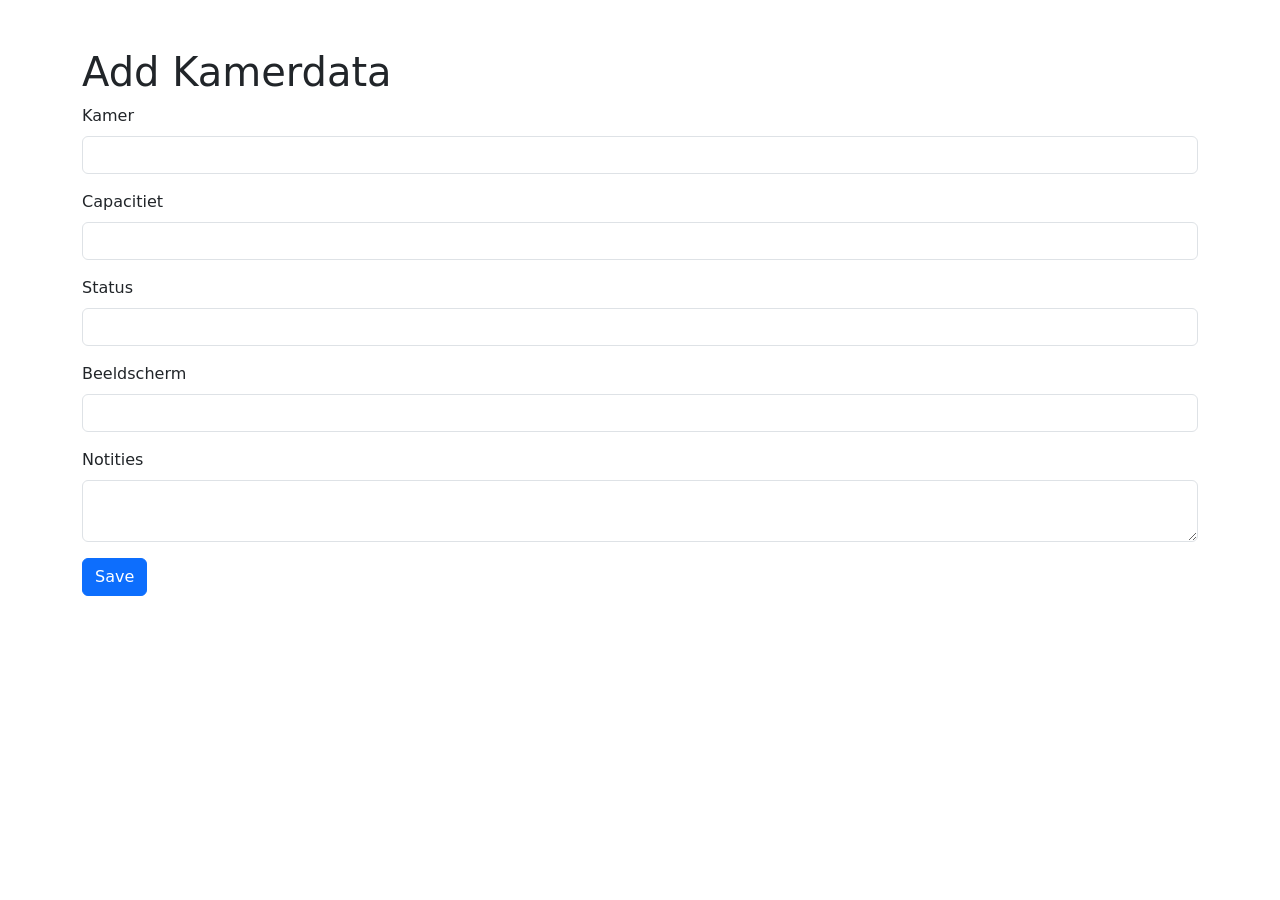
==== templates/addroom.html @ db4dcefd "Data Pages - Functional Show data page - Functional Edit data page - Functional Add data page - Func" ====
<!DOCTYPE html>
<html lang="en">
<head>
    <meta charset="UTF-8">
    <meta name="viewport" content="width=device-width, initial-scale=1.0">
    <link href="https://cdn.jsdelivr.net/npm/bootstrap@5.3.3/dist/css/bootstrap.min.css" rel="stylesheet" integrity="sha384-QWTKZyjpPEjISv5WaRU9OFeRpok6YctnYmDr5pNlyT2bRjXh0JMhjY6hW+ALEwIH" crossorigin="anonymous">
    <title>Add Room</title>
</head>
<body>
    <div class="container">
        <div class="row">
            <div class="col-12">
                <h1 class="mt-5">Add Kamerdata</h1>
                <form method="POST">
                    <div class="mb-3">
                        <label for="room_number" class="form-label">Kamer</label>
                        <input type="text" class="form-control" id="room_number" name="room_number" required>
                    </div>
                    <div class="mb-3">
                        <label for="capacity" class="form-label">Capacitiet</label>
                        <input type="number" class="form-control" id="capacity" name="capacity" required>
                    </div>
                    <div class="mb-3">
                        <label for="status" class="form-label">Status</label>
                        <select class="form-control" id="status" name="status">
                            <option value=""></option>
                            <option value="Vrij">Vrij</option>
                            <option value="Gereserveerd">Gereserveerd</option>
                            <option value="Bezet">Bezet</option>
                            <option value="Onbeschikbaar">Onbeschikbaar</option>
                        </select>
                    </div>
                    <div class="mb-3">
                        <label for="screen" class="form-label">Beeldscherm</label>
                        <input type="text" class="form-control" id="screen" name="screen">
                    </div>
                    <div class="mb-3">
                        <label for="notes" class="form-label">Notities</label>
                        <textarea class="form-control" id="notes" name="notes"></textarea>
                    </div>
                    <button type="submit" class="btn btn-primary">Save</button>
                </form>
            </div>
        </div>
    </div>
    <script src="https://cdn.jsdelivr.net/npm/bootstrap@5.3.3/dist/js/bootstrap.bundle.min.js" integrity="sha384-kenU1KFdBIe4zVF0s0G1M5b4hcpxyD9F7jL+3i4l6Y1Y5boI1GAZp5Yd5nL4e+N" crossorigin="anonymous"></script>
</body>
</html>
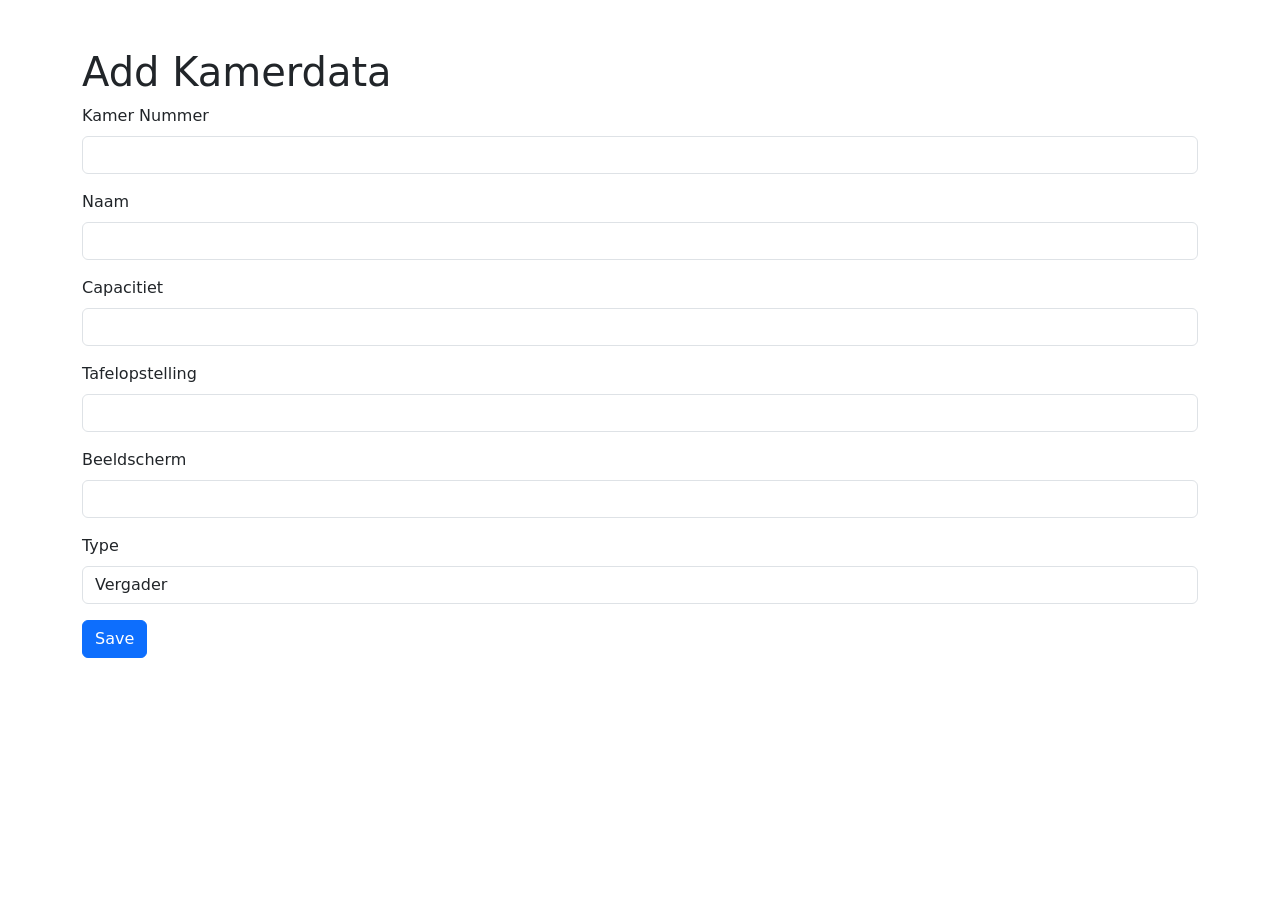
==== commit 625c5e59: "Use Main Database - Data has been changed over to main database" ====
--- a/templates/addroom.html
+++ b/templates/addroom.html
@@ -13,30 +13,31 @@
                 <h1 class="mt-5">Add Kamerdata</h1>
                 <form method="POST">
                     <div class="mb-3">
-                        <label for="room_number" class="form-label">Kamer</label>
-                        <input type="text" class="form-control" id="room_number" name="room_number" required>
+                        <label for="kamernummer" class="form-label">Kamer Nummer</label>
+                        <input type="text" class="form-control" id="kamernummer" name="kamernummer" required>
                     </div>
                     <div class="mb-3">
-                        <label for="capacity" class="form-label">Capacitiet</label>
-                        <input type="number" class="form-control" id="capacity" name="capacity" required>
+                        <label for="naam" class="form-label">Naam</label>
+                        <input type="text" class="form-control" id="naam" name="naam" required>
                     </div>
                     <div class="mb-3">
-                        <label for="status" class="form-label">Status</label>
-                        <select class="form-control" id="status" name="status">
-                            <option value=""></option>
-                            <option value="Vrij">Vrij</option>
-                            <option value="Gereserveerd">Gereserveerd</option>
-                            <option value="Bezet">Bezet</option>
-                            <option value="Onbeschikbaar">Onbeschikbaar</option>
-                        </select>
+                        <label for="capaciteit" class="form-label">Capacitiet</label>
+                        <input type="number" class="form-control" id="capaciteit" name="capaciteit" required>
                     </div>
                     <div class="mb-3">
-                        <label for="screen" class="form-label">Beeldscherm</label>
-                        <input type="text" class="form-control" id="screen" name="screen">
+                        <label for="tafelopstelling" class="form-label">Tafelopstelling</label>
+                        <input type="text" class="form-control" id="tafelopstelling" name="tafelopstelling">
                     </div>
                     <div class="mb-3">
-                        <label for="notes" class="form-label">Notities</label>
-                        <textarea class="form-control" id="notes" name="notes"></textarea>
+                        <label for="beeldscherm" class="form-label">Beeldscherm</label>
+                        <input type="text" class="form-control" id="beeldscherm" name="beeldscherm">
+                    </div>
+                    <div class="mb-3">
+                        <label for="type" class="form-label">Type</label>
+                        <select class="form-control" id="type" name="type">
+                            <option value="vergader">Vergader</option>
+                            <option value="kantoor">Kantoor</option>
+                        </select>
                     </div>
                     <button type="submit" class="btn btn-primary">Save</button>
                 </form>
